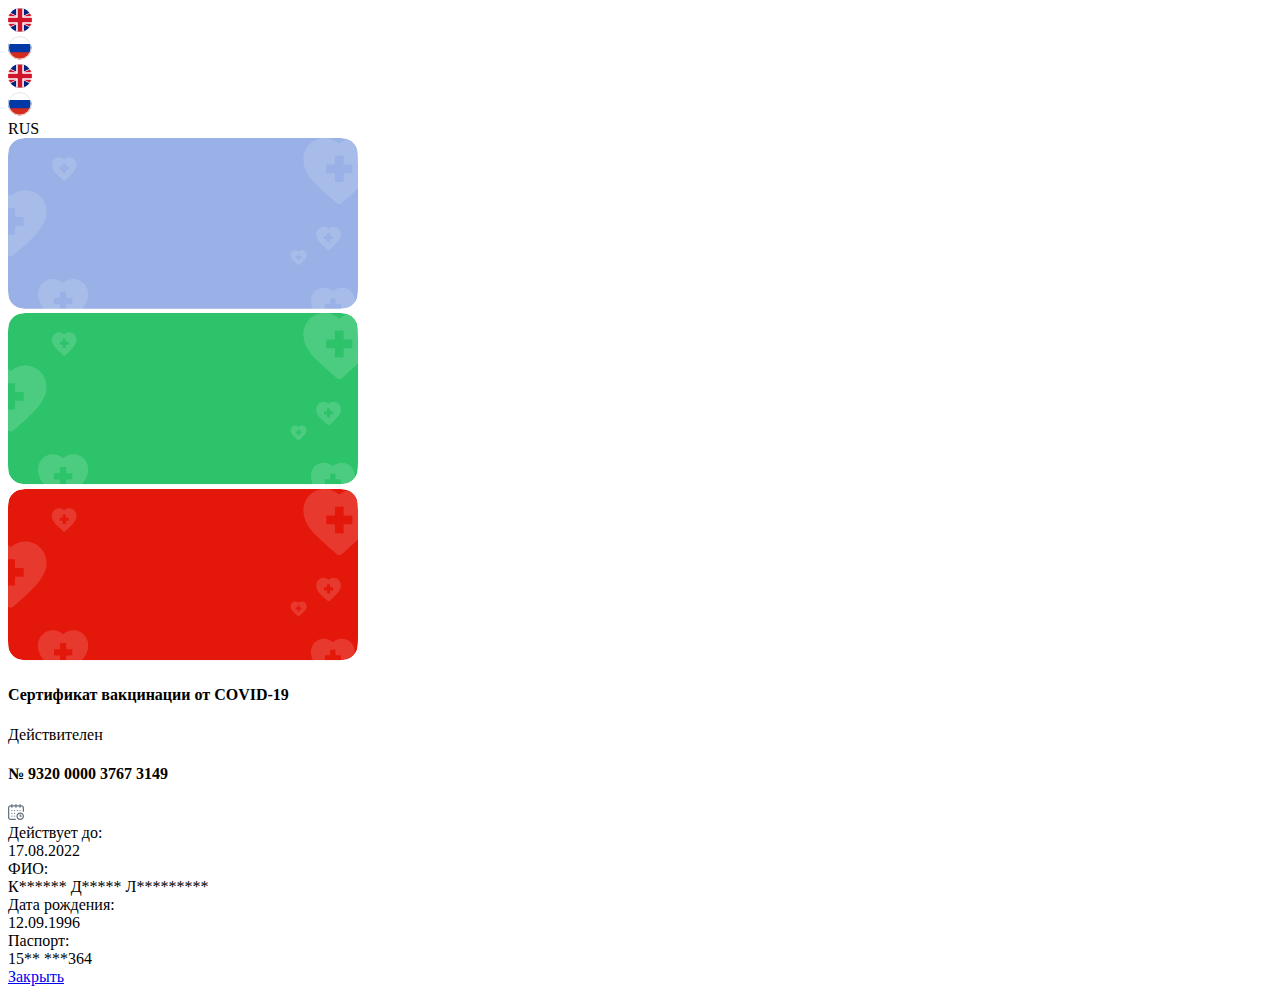
==== cert/index.html @ bf3edcb8 "Fix Playlist page" ====
<!DOCTYPE html>
<html lang="ru">
<head>
    <link href="https://gu-st.ru/st/img/favicon.ico" rel="shortcut icon">
    <link href="https://gu-st.ru/htdocs/img/icon/iphone/ico120.png?fh=45fd24f8b8236cd7dc4febdb102f0863"
          rel="apple-touch-icon">
    <link href="https://gu-st.ru/htdocs/img/icon/iphone/ico76.png?fh=5eecaf9aaa4d363c66b5eb0a78441e1b"
          rel="apple-touch-icon"
          sizes="76x76">
    <link href="https://gu-st.ru/htdocs/img/icon/iphone/ico120.png?fh=45fd24f8b8236cd7dc4febdb102f0863"
          rel="apple-touch-icon"
          sizes="120x120">
    <link href="https://gu-st.ru/htdocs/img/icon/iphone/ico152.png?fh=2da67c8cb6b40fa1506da07cee067cc9"
          rel="apple-touch-icon"
          sizes="152x152">
    <meta charset="utf-8">
    <meta content="IE=edge;chrome=1" http-equiv="X-UA-Compatible">
    <meta content="width=device-width, height=device-height, initial-scale=1, maximum-scale=1.0, user-scalable=no"
          name="viewport">
    <title>Портал государственных услуг Российской Федерации</title>

    <meta content="Портал государственных услуг Российской Федерации" name="description">
    <meta content="SKYPE_TOOLBAR_PARSER_COMPATIBLE" name="SKYPE_TOOLBAR">
    <meta content="Госуслуги" name="apple-mobile-web-app-title">

    <link rel="stylesheet" type="text/css" href="https://gu-st.ru/covid-web-st/static-pages-assets/covid-cert/main.css">
</head>
<body class="web-view-mode">
<div class="vaccine-result">
    <div class="flex-container ml-6 mr-6 justify-between align-items-center mt-52 mb-32">
        <div class="ml-24">
            <a href="/src" class="logo"></a>
        </div>
        <div class="translate-button flex-container mt-6 mr-24 align-items-center">
            <div class="mr-8">
                <div class="lang-image">
                    <div class="lang-en">
                        <svg width="24" height="24" viewBox="0 0 24 24" fill="none" xmlns="http://www.w3.org/2000/svg">
                            <mask id="mask20" mask-type="alpha" maskUnits="userSpaceOnUse" x="0" y="0" width="24" height="24">
                                <circle cx="12" cy="12" r="11.6667" fill="#C4C4C4" stroke="#E1E1E1" stroke-width="0.666667"/>
                            </mask>
                            <g mask="url(#mask20)">
                                <path d="M0 -0.0185547H36V11.9994H0V-0.0185547Z" fill="#FAFCFF"/>
                                <path d="M0 12H36V24.0179H0V12Z" fill="#D52B1E"/>
                                <path d="M0 8.09485H36V16.207H0V8.09485Z" fill="#0039A6"/>
                                <path d="M-11.04 0.47998V23.52H35.04V0.47998H-11.04Z" fill="#00247D"/>
                                <path d="M-11.04 0.47998L35.04 23.52L-11.04 0.47998ZM35.04 0.47998L-11.04 23.52L35.04 0.47998Z"
                                      fill="black"/>
                                <path d="M35.04 0.47998L-11.04 23.52M-11.04 0.47998L35.04 23.52L-11.04 0.47998Z" stroke="white"
                                      stroke-width="4.608"/>
                                <path d="M-11.04 0.47998L35.04 23.52L-11.04 0.47998ZM35.04 0.47998L-11.04 23.52L35.04 0.47998Z"
                                      fill="black"/>
                                <path d="M35.04 0.47998L-11.04 23.52M-11.04 0.47998L35.04 23.52L-11.04 0.47998Z" stroke="#CF142B"
                                      stroke-width="3.072"/>
                                <path d="M12 0.47998V23.52V0.47998ZM-11.04 12H35.04H-11.04Z" fill="black"/>
                                <path d="M-11.04 12H35.04M12 0.47998V23.52V0.47998Z" stroke="white" stroke-width="7.68"/>
                                <path d="M12 0.47998V23.52V0.47998ZM-11.04 12H35.04H-11.04Z" fill="black"/>
                                <path d="M-11.04 12H35.04M12 0.47998V23.52V0.47998Z" stroke="#CF142B" stroke-width="4.608"/>
                            </g>
                        </svg>
                    </div>
                    <div class="lang-ru">
                        <svg width="24" height="24" viewBox="0 0 24 24" fill="none" xmlns="http://www.w3.org/2000/svg">
                            <mask id="mask0" mask-type="alpha" maskUnits="userSpaceOnUse" x="0" y="0" width="24" height="24">
                                <circle cx="11.7499" cy="11.7499" r="11.4236" fill="#C4C4C4" stroke="#E1E1E1" stroke-width="0.652774"/>
                            </mask>
                            <g mask="url(#mask0)">
                                <path d="M0 -0.0184326H37.5V11.9995H0V-0.0184326Z" fill="white"/>
                                <path d="M0 12H37.5V24.0179H0V12Z" fill="#D52B1E"/>
                                <path d="M0 8.09485H37.5V16.207H0V8.09485Z" fill="#0039A6"/>
                                <circle cx="11.7499" cy="11.7499" r="11.2799" stroke="#E1E1E1" stroke-width="0.939995"/>
                            </g>
                        </svg>
                    </div>
                </div>
            </div>
            <div class="mr-8">
                <div class="lang-image ru">
                    <div class="lang-en">
                        <svg width="24" height="24" viewBox="0 0 24 24" fill="none" xmlns="http://www.w3.org/2000/svg">
                            <mask id="mask20" mask-type="alpha" maskUnits="userSpaceOnUse" x="0" y="0" width="24" height="24">
                                <circle cx="12" cy="12" r="11.6667" fill="#C4C4C4" stroke="#E1E1E1" stroke-width="0.666667"></circle>
                            </mask>
                            <g mask="url(#mask20)">
                                <path d="M0 -0.0185547H36V11.9994H0V-0.0185547Z" fill="#FAFCFF"></path>
                                <path d="M0 12H36V24.0179H0V12Z" fill="#D52B1E"></path>
                                <path d="M0 8.09485H36V16.207H0V8.09485Z" fill="#0039A6"></path>
                                <path d="M-11.04 0.47998V23.52H35.04V0.47998H-11.04Z" fill="#00247D"></path>
                                <path d="M-11.04 0.47998L35.04 23.52L-11.04 0.47998ZM35.04 0.47998L-11.04 23.52L35.04 0.47998Z" fill="black"></path>
                                <path d="M35.04 0.47998L-11.04 23.52M-11.04 0.47998L35.04 23.52L-11.04 0.47998Z" stroke="white" stroke-width="4.608"></path>
                                <path d="M-11.04 0.47998L35.04 23.52L-11.04 0.47998ZM35.04 0.47998L-11.04 23.52L35.04 0.47998Z" fill="black"></path>
                                <path d="M35.04 0.47998L-11.04 23.52M-11.04 0.47998L35.04 23.52L-11.04 0.47998Z" stroke="#CF142B" stroke-width="3.072"></path>
                                <path d="M12 0.47998V23.52V0.47998ZM-11.04 12H35.04H-11.04Z" fill="black"></path>
                                <path d="M-11.04 12H35.04M12 0.47998V23.52V0.47998Z" stroke="white" stroke-width="7.68"></path>
                                <path d="M12 0.47998V23.52V0.47998ZM-11.04 12H35.04H-11.04Z" fill="black"></path>
                                <path d="M-11.04 12H35.04M12 0.47998V23.52V0.47998Z" stroke="#CF142B" stroke-width="4.608"></path>
                            </g>
                        </svg>
                    </div>
                    <div class="lang-ru">
                        <svg width="24" height="24" viewBox="0 0 24 24" fill="none" xmlns="http://www.w3.org/2000/svg">
                            <mask id="mask0" mask-type="alpha" maskUnits="userSpaceOnUse" x="0" y="0" width="24" height="24">
                                <circle cx="11.7499" cy="11.7499" r="11.4236" fill="#C4C4C4" stroke="#E1E1E1" stroke-width="0.652774"></circle>
                            </mask>
                            <g mask="url(#mask0)">
                                <path d="M0 -0.0184326H37.5V11.9995H0V-0.0184326Z" fill="white"></path>
                                <path d="M0 12H37.5V24.0179H0V12Z" fill="#D52B1E"></path>
                                <path d="M0 8.09485H37.5V16.207H0V8.09485Z" fill="#0039A6"></path>
                                <circle cx="11.7499" cy="11.7499" r="11.2799" stroke="#E1E1E1" stroke-width="0.939995"></circle>
                            </g>
                        </svg>
                    </div>
                </div>
            </div>
            <div class="lang">RUS</div>
        </div>
    </div>
    <div>
        <div class="status-container mt-28">
            <div class="complete-image status-container-image">
                <svg width="350" height="171" viewBox="0 0 350 171" fill="none" xmlns="http://www.w3.org/2000/svg">
                    <mask id="mask1" mask-type="alpha" maskUnits="userSpaceOnUse" x="0" y="0" width="350" height="171">
                        <path
                                d="M0 25.6C0 16.6392 0 12.1587 1.7439 8.73615C3.27787 5.72556 5.72556 3.27787 8.73615 1.7439C12.1587 0 16.6392 0 25.6 0H324.4C333.361 0 337.841 0 341.264 1.7439C344.274 3.27787 346.722 5.72556 348.256 8.73615C350 12.1587 350 16.6392 350 25.6V145.4C350 154.361 350 158.841 348.256 162.264C346.722 165.274 344.274 167.722 341.264 169.256C337.841 171 333.361 171 324.4 171H25.6C16.6392 171 12.1587 171 8.73615 169.256C5.72556 167.722 3.27787 165.274 1.7439 162.264C0 158.841 0 154.361 0 145.4V25.6Z"
                                fill="#EE3F58"/>
                    </mask>
                    <g mask="url(#mask1)">
                        <path
                                d="M0 25.6C0 16.6392 0 12.1587 1.7439 8.73615C3.27787 5.72556 5.72556 3.27787 8.73615 1.7439C12.1587 0 16.6392 0 25.6 0H324.4C333.361 0 337.841 0 341.264 1.7439C344.274 3.27787 346.722 5.72556 348.256 8.73615C350 12.1587 350 16.6392 350 25.6V145.147C350 154.107 350 158.588 348.256 162.01C346.722 165.021 344.274 167.469 341.264 169.003C337.841 170.747 333.361 170.747 324.4 170.747H25.6C16.6392 170.747 12.1587 170.747 8.73615 169.003C5.72556 167.469 3.27787 165.021 1.7439 162.01C0 158.588 0 154.107 0 145.147V25.6Z"
                                fill="#99B1E6"/>
                        <path opacity="0.15"
                              d="M320.54 57.929C321.834 59.071 323.169 60.2493 324.542 61.4709C324.551 61.4792 324.561 61.4877 324.571 61.496L329.139 65.4648C329.751 65.9967 330.511 66.2625 331.27 66.2625C332.03 66.2625 332.79 65.9965 333.402 65.4648L337.97 61.496C337.979 61.4877 337.988 61.4794 337.998 61.4711C347.041 53.4273 353.822 47.2691 358.727 41.2632C364.457 34.2485 367.126 27.9061 367.126 21.3034C367.126 9.35743 357.822 3.8301e-09 345.944 3.8301e-09C340.606 3.8301e-09 335.331 2.02167 331.27 5.52614C327.208 2.02145 321.934 3.8301e-09 316.595 3.8301e-09C304.717 -0.000218602 295.413 9.35743 295.413 21.3031C295.413 35.7432 305.409 44.5691 320.54 57.929ZM318.228 26.5733H326.922V17.8288H335.616V26.5733H344.311V35.3175H335.616V44.0615H326.922V35.3175H318.228V26.5733Z"
                              fill="white"/>
                        <path opacity="0.15"
                              d="M-8.05327 110.297C-6.75999 111.439 -5.42498 112.617 -4.05171 113.839C-4.04237 113.847 -4.0328 113.856 -4.02324 113.864L0.545177 117.833C1.15726 118.365 1.91692 118.631 2.67659 118.631C3.43625 118.631 4.19613 118.365 4.80821 117.833L9.37576 113.864C9.38532 113.856 9.39467 113.848 9.40402 113.839C18.4476 105.795 25.2281 99.6373 30.1336 93.6313C35.8632 86.6167 38.5319 80.2743 38.5319 73.6715C38.5319 61.7256 29.2279 52.3682 17.3506 52.3682C12.0123 52.3682 6.73769 54.3898 2.67659 57.8943C-1.38561 54.3896 -6.66022 52.3682 -11.9987 52.3682C-23.8765 52.3679 -33.1807 61.7256 -33.1807 73.6713C-33.1807 88.1113 -23.1844 96.9373 -8.05327 110.297ZM-10.366 78.9415H-1.67187V70.197H7.02265V78.9415H15.7169V87.6857H7.02265V96.4297H-1.67187V87.6857H-10.366V78.9415Z"
                              fill="white"/>
                        <path opacity="0.15"
                              d="M47.5964 182.186C48.5036 182.997 49.4401 183.833 50.4035 184.7C50.41 184.706 50.4167 184.712 50.4234 184.718L53.6282 187.534C54.0575 187.912 54.5904 188.1 55.1233 188.1C55.6562 188.1 56.1893 187.911 56.6186 187.534L59.8227 184.718C59.8294 184.712 59.836 184.706 59.8426 184.7C66.1866 178.991 70.943 174.621 74.3842 170.359C78.4035 165.381 80.2755 160.88 80.2755 156.194C80.2755 147.716 73.7489 141.075 65.417 141.075C61.6723 141.075 57.9722 142.51 55.1233 144.997C52.2737 142.51 48.5736 141.075 44.8287 141.075C36.4966 141.075 29.9697 147.716 29.9697 156.194C29.9697 166.441 36.982 172.705 47.5964 182.186ZM45.9741 159.934H52.0729V153.728H58.1721V159.934H64.271V166.139H58.1721V172.345H52.0729V166.139H45.9741V159.934Z"
                              fill="white"/>
                        <path opacity="0.15"
                              d="M318.282 185.13C319.073 185.83 319.89 186.552 320.73 187.301C320.736 187.306 320.742 187.311 320.748 187.316L323.543 189.749C323.918 190.075 324.383 190.237 324.848 190.237C325.313 190.237 325.778 190.074 326.152 189.749L328.947 187.316C328.953 187.311 328.959 187.306 328.965 187.301C334.499 182.371 338.648 178.596 341.65 174.915C345.156 170.616 346.789 166.729 346.789 162.682C346.789 155.36 341.096 149.625 333.827 149.625C330.561 149.625 327.333 150.864 324.848 153.012C322.362 150.864 319.134 149.625 315.867 149.625C308.599 149.625 302.905 155.36 302.905 162.682C302.905 171.532 309.022 176.942 318.282 185.13ZM316.867 165.912H322.187V160.552H327.507V165.912H332.828V171.271H327.507V176.63H322.187V171.271H316.867V165.912Z"
                              fill="white"/>
                        <path opacity="0.15"
                              d="M316.883 109.262C317.327 109.667 317.785 110.085 318.256 110.518C318.26 110.521 318.263 110.524 318.266 110.527L319.834 111.936C320.044 112.124 320.305 112.219 320.566 112.219C320.827 112.219 321.088 112.124 321.298 111.936L322.866 110.527C322.869 110.524 322.872 110.521 322.875 110.518C325.98 107.664 328.308 105.479 329.992 103.348C331.958 100.859 332.875 98.6082 332.875 96.2653C332.875 92.0264 329.681 88.7061 325.603 88.7061C323.771 88.7061 321.96 89.4234 320.566 90.6669C319.172 89.4233 317.361 88.7061 315.528 88.7061C311.451 88.706 308.257 92.0264 308.257 96.2652C308.257 101.389 311.688 104.521 316.883 109.262ZM316.089 98.1353H319.073V95.0324H322.058V98.1353H325.043V101.238H322.058V104.341H319.073V101.238H316.089V98.1353Z"
                              fill="white"/>
                        <path opacity="0.15"
                              d="M52.5096 39.7928C52.9536 40.198 53.4119 40.6161 53.8833 41.0496C53.8865 41.0525 53.8898 41.0555 53.8931 41.0585L55.4613 42.4668C55.6714 42.6555 55.9322 42.7498 56.193 42.7498C56.4538 42.7498 56.7146 42.6554 56.9247 42.4668L58.4927 41.0585C58.496 41.0555 58.4992 41.0526 58.5024 41.0496C61.6069 38.1954 63.9346 36.0102 65.6185 33.8791C67.5854 31.39 68.5015 29.1395 68.5015 26.7966C68.5015 22.5577 65.3076 19.2373 61.2303 19.2373C59.3978 19.2373 57.5871 19.9547 56.193 21.1982C54.7985 19.9546 52.9878 19.2373 51.1552 19.2373C47.0778 19.2372 43.8838 22.5577 43.8838 26.7965C43.8838 31.9204 47.3153 35.0522 52.5096 39.7928ZM51.7157 28.6665H54.7002V25.5637H57.6849V28.6665H60.6695V31.7693H57.6849V34.872H54.7002V31.7693H51.7157V28.6665Z"
                              fill="white"/>
                        <path opacity="0.15"
                              d="M288.194 125.299C288.483 125.557 288.782 125.823 289.09 126.099C289.092 126.101 289.094 126.103 289.096 126.105L290.119 127.001C290.256 127.121 290.426 127.181 290.596 127.181C290.766 127.181 290.936 127.121 291.073 127.001L292.096 126.105C292.098 126.103 292.1 126.101 292.102 126.099C294.127 124.283 295.645 122.892 296.743 121.536C298.026 119.952 298.623 118.52 298.623 117.029C298.623 114.332 296.54 112.219 293.881 112.219C292.686 112.219 291.505 112.675 290.596 113.467C289.687 112.675 288.506 112.219 287.311 112.219C284.651 112.219 282.568 114.332 282.568 117.029C282.568 120.29 284.806 122.283 288.194 125.299ZM287.676 118.219H289.623V116.245H291.569V118.219H293.516V120.194H291.569V122.168H289.623V120.194H287.676V118.219Z"
                              fill="white"/>
                    </g>
                </svg>

            </div>
            <div class="normal-image status-container-image">
                <svg width="350" height="172" viewBox="0 0 350 172" fill="none" xmlns="http://www.w3.org/2000/svg">
                    <mask id="mask2" mask-type="alpha" maskUnits="userSpaceOnUse" x="0" y="0" width="350" height="172">
                        <path
                                d="M0 25.6C0 16.6392 0 12.1587 1.7439 8.73615C3.27787 5.72556 5.72556 3.27787 8.73615 1.7439C12.1587 0 16.6392 0 25.6 0H324.4C333.361 0 337.841 0 341.264 1.7439C344.274 3.27787 346.722 5.72556 348.256 8.73615C350 12.1587 350 16.6392 350 25.6V145.654C350 154.615 350 159.095 348.256 162.518C346.722 165.528 344.274 167.976 341.264 169.51C337.841 171.254 333.361 171.254 324.4 171.254H25.6C16.6392 171.254 12.1587 171.254 8.73615 169.51C5.72556 167.976 3.27787 165.528 1.7439 162.518C0 159.095 0 154.615 0 145.654V25.6Z"
                                fill="#EE3F58"/>
                    </mask>
                    <g mask="url(#mask2)">
                        <path
                                d="M0 25.6C0 16.6392 0 12.1587 1.7439 8.73615C3.27787 5.72556 5.72556 3.27787 8.73615 1.7439C12.1587 0 16.6392 0 25.6 0H324.4C333.361 0 337.841 0 341.264 1.7439C344.274 3.27787 346.722 5.72556 348.256 8.73615C350 12.1587 350 16.6392 350 25.6V145.654C350 154.615 350 159.095 348.256 162.518C346.722 165.528 344.274 167.976 341.264 169.51C337.841 171.254 333.361 171.254 324.4 171.254H25.6C16.6392 171.254 12.1587 171.254 8.73615 169.51C5.72556 167.976 3.27787 165.528 1.7439 162.518C0 159.095 0 154.615 0 145.654V25.6Z"
                                fill="#2DC36A"/>
                        <path opacity="0.15"
                              d="M320.54 58.015C321.834 59.1587 323.169 60.3387 324.542 61.5621C324.551 61.5704 324.561 61.579 324.571 61.5873L329.139 65.562C329.751 66.0946 330.511 66.3609 331.27 66.3609C332.03 66.3609 332.79 66.0944 333.402 65.562L337.97 61.5873C337.979 61.579 337.988 61.5707 337.998 61.5623C347.041 53.5066 353.822 47.3393 358.727 41.3244C364.457 34.2994 367.126 27.9476 367.126 21.335C367.126 9.37132 357.822 3.83578e-09 345.944 3.83578e-09C340.606 3.83578e-09 335.331 2.02467 331.27 5.53434C327.208 2.02445 321.934 3.83578e-09 316.595 3.83578e-09C304.717 -0.000218927 295.413 9.37132 295.413 21.3348C295.413 35.7962 305.409 44.6353 320.54 58.015ZM318.228 26.6127H326.922V17.8553H335.616V26.6127H344.311V35.37H335.616V44.1269H326.922V35.37H318.228V26.6127Z"
                              fill="white"/>
                        <path opacity="0.15"
                              d="M-8.05327 110.462C-6.75999 111.605 -5.42498 112.785 -4.05171 114.009C-4.04237 114.017 -4.0328 114.026 -4.02324 114.034L0.545177 118.009C1.15726 118.541 1.91692 118.807 2.67659 118.807C3.43625 118.807 4.19613 118.541 4.80821 118.009L9.37576 114.034C9.38532 114.026 9.39467 114.017 9.40402 114.009C18.4476 105.953 25.2281 99.7858 30.1336 93.771C35.8632 86.7459 38.5319 80.3941 38.5319 73.7815C38.5319 61.8178 29.2279 52.4465 17.3506 52.4465C12.0123 52.4465 6.73769 54.4712 2.67659 57.9809C-1.38561 54.471 -6.66022 52.4465 -11.9987 52.4465C-23.8765 52.4463 -33.1807 61.8178 -33.1807 73.7813C-33.1807 88.2427 -23.1844 97.0818 -8.05327 110.462ZM-10.366 79.0593H-1.67187V70.3018H7.02265V79.0593H15.7169V87.8165H7.02265V96.5735H-1.67187V87.8165H-10.366V79.0593Z"
                              fill="white"/>
                        <path opacity="0.15"
                              d="M47.5959 182.456C48.5031 183.268 49.4396 184.105 50.403 184.974C50.4095 184.98 50.4162 184.986 50.423 184.992L53.6277 187.812C54.057 188.19 54.5899 188.379 55.1228 188.379C55.6557 188.379 56.1888 188.19 56.6181 187.812L59.8223 184.992C59.829 184.986 59.8355 184.98 59.8421 184.974C66.1861 179.257 70.9425 174.88 74.3837 170.611C78.403 165.626 80.275 161.118 80.275 156.425C80.275 147.935 73.7484 141.284 65.4165 141.284C61.6718 141.284 57.9717 142.721 55.1228 145.212C52.2732 142.721 48.5731 141.284 44.8282 141.284C36.4961 141.284 29.9692 147.935 29.9692 156.425C29.9692 166.688 36.9815 172.961 47.5959 182.456ZM45.9736 160.171H52.0724V153.956H58.1716V160.171H64.2705V166.386H58.1716V172.6H52.0724V166.386H45.9736V160.171Z"
                              fill="white"/>
                        <path opacity="0.15"
                              d="M318.282 185.405C319.073 186.106 319.89 186.829 320.73 187.579C320.736 187.584 320.742 187.589 320.748 187.594L323.543 190.03C323.918 190.357 324.383 190.52 324.848 190.52C325.313 190.52 325.778 190.357 326.152 190.03L328.947 187.594C328.953 187.589 328.959 187.584 328.965 187.579C334.499 182.641 338.648 178.861 341.65 175.175C345.156 170.869 346.789 166.976 346.789 162.923C346.789 155.591 341.096 149.847 333.827 149.847C330.561 149.847 327.333 151.088 324.848 153.239C322.362 151.088 319.134 149.847 315.867 149.847C308.599 149.847 302.905 155.591 302.905 162.923C302.905 171.787 309.022 177.204 318.282 185.405ZM316.867 166.158H322.187V160.791H327.507V166.158H332.828V171.525H327.507V176.893H322.187V171.525H316.867V166.158Z"
                              fill="white"/>
                        <path opacity="0.15"
                              d="M316.883 109.424C317.327 109.83 317.785 110.248 318.256 110.683C318.26 110.685 318.263 110.688 318.266 110.691L319.834 112.102C320.044 112.291 320.305 112.385 320.566 112.385C320.827 112.385 321.088 112.291 321.298 112.102L322.866 110.691C322.869 110.688 322.872 110.686 322.875 110.683C325.98 107.824 328.308 105.636 329.992 103.501C331.958 101.009 332.875 98.7548 332.875 96.4084C332.875 92.1632 329.681 88.8379 325.603 88.8379C323.771 88.8379 321.96 89.5563 320.566 90.8017C319.172 89.5562 317.361 88.8379 315.528 88.8379C311.451 88.8378 308.257 92.1632 308.257 96.4083C308.257 101.54 311.688 104.676 316.883 109.424ZM316.089 98.2811H319.073V95.1736H322.058V98.2811H325.043V101.389H322.058V104.496H319.073V101.389H316.089V98.2811Z"
                              fill="white"/>
                        <path opacity="0.15"
                              d="M52.5096 39.8521C52.9536 40.2579 53.4119 40.6766 53.8833 41.1107C53.8865 41.1137 53.8898 41.1167 53.8931 41.1197L55.4613 42.53C55.6714 42.7191 55.9322 42.8135 56.193 42.8135C56.4538 42.8135 56.7146 42.719 56.9247 42.53L58.4927 41.1197C58.496 41.1167 58.4992 41.1138 58.5024 41.1108C61.6069 38.2523 63.9346 36.0639 65.6185 33.9296C67.5854 31.4369 68.5015 29.183 68.5015 26.8366C68.5015 22.5914 65.3076 19.2661 61.2303 19.2661C59.3978 19.2661 57.5871 19.9845 56.193 21.2299C54.7985 19.9845 52.9878 19.2661 51.1552 19.2661C47.0778 19.266 43.8838 22.5914 43.8838 26.8365C43.8838 31.968 47.3153 35.1044 52.5096 39.8521ZM51.7157 28.7093H54.7002V25.6019H57.6849V28.7093H60.6695V31.8167H57.6849V34.9241H54.7002V31.8167H51.7157V28.7093Z"
                              fill="white"/>
                        <path opacity="0.15"
                              d="M288.194 125.486C288.484 125.744 288.783 126.01 289.09 126.286C289.092 126.288 289.094 126.29 289.097 126.292L290.119 127.19C290.256 127.31 290.427 127.37 290.597 127.37C290.767 127.37 290.937 127.31 291.074 127.19L292.096 126.292C292.099 126.29 292.101 126.288 292.103 126.287C294.127 124.468 295.645 123.075 296.744 121.717C298.026 120.13 298.624 118.696 298.624 117.203C298.624 114.501 296.541 112.385 293.882 112.385C292.687 112.385 291.506 112.843 290.597 113.635C289.687 112.843 288.506 112.385 287.311 112.385C284.652 112.385 282.569 114.501 282.569 117.203C282.569 120.468 284.807 122.464 288.194 125.486ZM287.677 118.395H289.623V116.417H291.57V118.395H293.516V120.372H291.57V122.35H289.623V120.372H287.677V118.395Z"
                              fill="white"/>
                    </g>
                </svg>
            </div>
            <div class="invalid-image status-container-image">
                <svg width="350" height="172" viewBox="0 0 350 172" fill="none" xmlns="http://www.w3.org/2000/svg">
                    <mask id="mask3" mask-type="alpha" maskUnits="userSpaceOnUse" x="0" y="0" width="350" height="172">
                        <path
                                d="M0 25.6C0 16.6392 0 12.1587 1.7439 8.73615C3.27787 5.72556 5.72556 3.27787 8.73615 1.7439C12.1587 0 16.6392 0 25.6 0H324.4C333.361 0 337.841 0 341.264 1.7439C344.274 3.27787 346.722 5.72556 348.256 8.73615C350 12.1587 350 16.6392 350 25.6V145.654C350 154.615 350 159.095 348.256 162.518C346.722 165.528 344.274 167.976 341.264 169.51C337.841 171.254 333.361 171.254 324.4 171.254H25.6C16.6392 171.254 12.1587 171.254 8.73615 169.51C5.72556 167.976 3.27787 165.528 1.7439 162.518C0 159.095 0 154.615 0 145.654V25.6Z"
                                fill="#EE3F58"/>
                    </mask>
                    <g mask="url(#mask3)">
                        <path
                                d="M0 25.6C0 16.6392 0 12.1587 1.7439 8.73615C3.27787 5.72556 5.72556 3.27787 8.73615 1.7439C12.1587 0 16.6392 0 25.6 0H324.4C333.361 0 337.841 0 341.264 1.7439C344.274 3.27787 346.722 5.72556 348.256 8.73615C350 12.1587 350 16.6392 350 25.6V145.654C350 154.615 350 159.095 348.256 162.518C346.722 165.528 344.274 167.976 341.264 169.51C337.841 171.254 333.361 171.254 324.4 171.254H25.6C16.6392 171.254 12.1587 171.254 8.73615 169.51C5.72556 167.976 3.27787 165.528 1.7439 162.518C0 159.095 0 154.615 0 145.654V25.6Z"
                                fill="#E4170B"/>
                        <path opacity="0.15"
                              d="M320.54 58.015C321.834 59.1587 323.169 60.3387 324.542 61.5621C324.551 61.5704 324.561 61.579 324.57 61.5873L329.139 65.562C329.751 66.0946 330.51 66.3609 331.27 66.3609C332.03 66.3609 332.79 66.0944 333.402 65.562L337.969 61.5873C337.979 61.579 337.988 61.5707 337.998 61.5623C347.041 53.5066 353.822 47.3393 358.727 41.3244C364.457 34.2994 367.125 27.9476 367.125 21.335C367.125 9.37132 357.821 3.83578e-09 345.944 3.83578e-09C340.606 3.83578e-09 335.331 2.02467 331.27 5.53434C327.208 2.02445 321.933 3.83578e-09 316.595 3.83578e-09C304.717 -0.000218927 295.413 9.37132 295.413 21.3348C295.413 35.7962 305.409 44.6353 320.54 58.015ZM318.228 26.6127H326.922V17.8553H335.616V26.6127H344.31V35.37H335.616V44.1269H326.922V35.37H318.228V26.6127Z"
                              fill="white"/>
                        <path opacity="0.15"
                              d="M-8.05302 110.462C-6.75975 111.605 -5.42473 112.785 -4.05147 114.009C-4.04212 114.017 -4.03256 114.026 -4.023 114.034L0.545421 118.009C1.1575 118.541 1.91716 118.807 2.67683 118.807C3.43649 118.807 4.19638 118.541 4.80845 118.009L9.376 114.034C9.38557 114.026 9.39491 114.017 9.40426 114.009C18.4479 105.953 25.2283 99.7858 30.1339 93.771C35.8634 86.7459 38.5321 80.3941 38.5321 73.7815C38.5321 61.8178 29.2281 52.4465 17.3509 52.4465C12.0126 52.4465 6.73794 54.4712 2.67683 57.9809C-1.38537 54.471 -6.65998 52.4465 -11.9985 52.4465C-23.8762 52.4463 -33.1804 61.8178 -33.1804 73.7813C-33.1804 88.2427 -23.1841 97.0818 -8.05302 110.462ZM-10.3657 79.0593H-1.67163V70.3018H7.02289V79.0593H15.7172V87.8165H7.02289V96.5735H-1.67163V87.8165H-10.3657V79.0593Z"
                              fill="white"/>
                        <path opacity="0.15"
                              d="M47.5962 182.456C48.5034 183.268 49.4399 184.105 50.4032 184.974C50.4098 184.98 50.4165 184.986 50.4232 184.992L53.6279 187.812C54.0573 188.19 54.5902 188.379 55.1231 188.379C55.656 188.379 56.189 188.19 56.6184 187.812L59.8225 184.992C59.8292 184.986 59.8358 184.98 59.8423 184.974C66.1863 179.257 70.9428 174.88 74.384 170.611C78.4032 165.626 80.2753 161.118 80.2753 156.425C80.2753 147.935 73.7486 141.284 65.4168 141.284C61.672 141.284 57.9719 142.721 55.1231 145.212C52.2735 142.721 48.5734 141.284 44.8284 141.284C36.4963 141.284 29.9695 147.935 29.9695 156.425C29.9695 166.688 36.9818 172.961 47.5962 182.456ZM45.9738 160.171H52.0727V153.956H58.1718V160.171H64.2708V166.386H58.1718V172.6H52.0727V166.386H45.9738V160.171Z"
                              fill="white"/>
                        <path opacity="0.15"
                              d="M318.282 185.405C319.073 186.106 319.89 186.829 320.73 187.579C320.736 187.584 320.742 187.589 320.748 187.594L323.543 190.03C323.918 190.357 324.383 190.52 324.848 190.52C325.313 190.52 325.778 190.357 326.152 190.03L328.947 187.594C328.953 187.589 328.959 187.584 328.965 187.579C334.499 182.641 338.648 178.861 341.65 175.175C345.156 170.869 346.789 166.976 346.789 162.923C346.789 155.591 341.096 149.847 333.827 149.847C330.561 149.847 327.333 151.088 324.848 153.239C322.362 151.088 319.134 149.847 315.867 149.847C308.599 149.847 302.905 155.591 302.905 162.923C302.905 171.787 309.022 177.204 318.282 185.405ZM316.867 166.158H322.187V160.791H327.507V166.158H332.828V171.525H327.507V176.893H322.187V171.525H316.867V166.158Z"
                              fill="white"/>
                        <path opacity="0.15"
                              d="M316.883 109.424C317.327 109.83 317.785 110.248 318.256 110.683C318.26 110.685 318.263 110.688 318.266 110.691L319.834 112.102C320.044 112.291 320.305 112.385 320.566 112.385C320.827 112.385 321.088 112.291 321.298 112.102L322.866 110.691C322.869 110.688 322.872 110.686 322.875 110.683C325.98 107.824 328.308 105.636 329.992 103.501C331.958 101.009 332.875 98.7548 332.875 96.4084C332.875 92.1632 329.681 88.8379 325.603 88.8379C323.771 88.8379 321.96 89.5563 320.566 90.8017C319.172 89.5562 317.361 88.8379 315.528 88.8379C311.451 88.8378 308.257 92.1632 308.257 96.4083C308.257 101.54 311.688 104.676 316.883 109.424ZM316.089 98.2811H319.073V95.1736H322.058V98.2811H325.043V101.389H322.058V104.496H319.073V101.389H316.089V98.2811Z"
                              fill="white"/>
                        <path opacity="0.15"
                              d="M52.5096 39.8521C52.9536 40.2579 53.4119 40.6766 53.8833 41.1107C53.8865 41.1137 53.8898 41.1167 53.8931 41.1197L55.4613 42.53C55.6714 42.7191 55.9322 42.8135 56.193 42.8135C56.4538 42.8135 56.7146 42.719 56.9247 42.53L58.4927 41.1197C58.496 41.1167 58.4992 41.1138 58.5024 41.1108C61.6069 38.2523 63.9346 36.0639 65.6185 33.9296C67.5854 31.4369 68.5015 29.183 68.5015 26.8366C68.5015 22.5914 65.3076 19.2661 61.2303 19.2661C59.3978 19.2661 57.5871 19.9845 56.193 21.2299C54.7985 19.9845 52.9878 19.2661 51.1552 19.2661C47.0778 19.266 43.8838 22.5914 43.8838 26.8365C43.8838 31.968 47.3153 35.1044 52.5096 39.8521ZM51.7157 28.7093H54.7002V25.6019H57.6849V28.7093H60.6695V31.8167H57.6849V34.9241H54.7002V31.8167H51.7157V28.7093Z"
                              fill="white"/>
                        <path opacity="0.15"
                              d="M288.194 125.486C288.484 125.744 288.783 126.01 289.09 126.287C289.092 126.288 289.094 126.29 289.097 126.292L290.119 127.19C290.256 127.31 290.427 127.37 290.597 127.37C290.767 127.37 290.937 127.31 291.074 127.19L292.096 126.292C292.099 126.29 292.101 126.288 292.103 126.287C294.127 124.468 295.645 123.075 296.744 121.717C298.026 120.13 298.624 118.696 298.624 117.203C298.624 114.501 296.541 112.385 293.882 112.385C292.687 112.385 291.506 112.843 290.597 113.635C289.687 112.843 288.506 112.385 287.311 112.385C284.652 112.385 282.569 114.501 282.569 117.203C282.569 120.468 284.807 122.464 288.194 125.486ZM287.677 118.395H289.623V116.417H291.57V118.395H293.516V120.372H291.57V122.35H289.623V120.372H287.677V118.395Z"
                              fill="white"/>
                    </g>
                </svg>
            </div>
            <div class="status-container-inner">
                <h4 class="title-h4 white status-title main-title">Сертификат вакцинации от COVID-19</h4>
                <div class="status mt-12 text-plain small-text bold">
                    <span class="status-value cert-name">Действителен</span>
                </div>
                <h4 class="title-h4 white status-title mt-12"><span class="num-symbol">№</span> <span class="unrz">
                    9320 0000 3767 3149
                </span></h4>
            </div>
        </div>

        <div class="qr-container hide"></div>

        <div class="qr-number hide"></div>

        <div class="additional-info mt-20"></div>

        <div class="person-data person-data-dates mt-12">
            <div class="mb-4 person-data-wrap align-items-center">
                <div class="person-date mr-12">
                    <svg width="16" height="16" viewBox="0 0 16 16" fill="none" xmlns="http://www.w3.org/2000/svg">
                        <path d="M12.0625 7.1875C12.4077 7.1875 12.6875 6.90768 12.6875 6.5625C12.6875 6.21732 12.4077 5.9375 12.0625 5.9375C11.7173 5.9375 11.4375 6.21732 11.4375 6.5625C11.4375 6.90768 11.7173 7.1875 12.0625 7.1875Z" fill="#66727F"></path>
                        <path d="M13.5 1.25H12.6875V0.625C12.6875 0.279813 12.4077 0 12.0625 0C11.7173 0 11.4375 0.279813 11.4375 0.625V1.25H8.59375V0.625C8.59375 0.279813 8.31394 0 7.96875 0C7.62356 0 7.34375 0.279813 7.34375 0.625V1.25H4.53125V0.625C4.53125 0.279813 4.25144 0 3.90625 0C3.56106 0 3.28125 0.279813 3.28125 0.625V1.25H2.5C1.1215 1.25 0 2.3715 0 3.75V13.5C0 14.8785 1.1215 16 2.5 16H7.28125C7.62644 16 7.90625 15.7202 7.90625 15.375C7.90625 15.0298 7.62644 14.75 7.28125 14.75H2.5C1.81075 14.75 1.25 14.1892 1.25 13.5V3.75C1.25 3.06075 1.81075 2.5 2.5 2.5H3.28125V3.125C3.28125 3.47019 3.56106 3.75 3.90625 3.75C4.25144 3.75 4.53125 3.47019 4.53125 3.125V2.5H7.34375V3.125C7.34375 3.47019 7.62356 3.75 7.96875 3.75C8.31394 3.75 8.59375 3.47019 8.59375 3.125V2.5H11.4375V3.125C11.4375 3.47019 11.7173 3.75 12.0625 3.75C12.4077 3.75 12.6875 3.47019 12.6875 3.125V2.5H13.5C14.1892 2.5 14.75 3.06075 14.75 3.75V7.3125C14.75 7.65769 15.0298 7.9375 15.375 7.9375C15.7202 7.9375 16 7.65769 16 7.3125V3.75C16 2.3715 14.8785 1.25 13.5 1.25Z" fill="#66727F"></path>
                        <path d="M12.2188 8.4375C10.1337 8.4375 8.4375 10.1337 8.4375 12.2188C8.4375 14.3038 10.1337 16 12.2188 16C14.3038 16 16 14.3038 16 12.2188C16 10.1337 14.3038 8.4375 12.2188 8.4375ZM12.2188 14.75C10.823 14.75 9.6875 13.6145 9.6875 12.2188C9.6875 10.823 10.823 9.6875 12.2188 9.6875C13.6145 9.6875 14.75 10.823 14.75 12.2188C14.75 13.6145 13.6145 14.75 12.2188 14.75Z" fill="#66727F"></path>
                        <path d="M13.125 11.5938H12.8438V10.9375C12.8438 10.5923 12.5639 10.3125 12.2188 10.3125C11.8736 10.3125 11.5938 10.5923 11.5938 10.9375V12.2188C11.5938 12.5639 11.8736 12.8438 12.2188 12.8438H13.125C13.4702 12.8438 13.75 12.5639 13.75 12.2188C13.75 11.8736 13.4702 11.5938 13.125 11.5938Z" fill="#66727F"></path>
                        <path d="M9.34375 7.1875C9.68893 7.1875 9.96875 6.90768 9.96875 6.5625C9.96875 6.21732 9.68893 5.9375 9.34375 5.9375C8.99857 5.9375 8.71875 6.21732 8.71875 6.5625C8.71875 6.90768 8.99857 7.1875 9.34375 7.1875Z" fill="#66727F"></path>
                        <path d="M6.625 9.90625C6.97018 9.90625 7.25 9.62643 7.25 9.28125C7.25 8.93607 6.97018 8.65625 6.625 8.65625C6.27982 8.65625 6 8.93607 6 9.28125C6 9.62643 6.27982 9.90625 6.625 9.90625Z" fill="#66727F"></path>
                        <path d="M3.90625 7.1875C4.25143 7.1875 4.53125 6.90768 4.53125 6.5625C4.53125 6.21732 4.25143 5.9375 3.90625 5.9375C3.56107 5.9375 3.28125 6.21732 3.28125 6.5625C3.28125 6.90768 3.56107 7.1875 3.90625 7.1875Z" fill="#66727F"></path>
                        <path d="M3.90625 9.90625C4.25143 9.90625 4.53125 9.62643 4.53125 9.28125C4.53125 8.93607 4.25143 8.65625 3.90625 8.65625C3.56107 8.65625 3.28125 8.93607 3.28125 9.28125C3.28125 9.62643 3.56107 9.90625 3.90625 9.90625Z" fill="#66727F"></path>
                        <path d="M3.90625 12.625C4.25143 12.625 4.53125 12.3452 4.53125 12C4.53125 11.6548 4.25143 11.375 3.90625 11.375C3.56107 11.375 3.28125 11.6548 3.28125 12C3.28125 12.3452 3.56107 12.625 3.90625 12.625Z" fill="#66727F"></path>
                        <path d="M6.625 12.625C6.97018 12.625 7.25 12.3452 7.25 12C7.25 11.6548 6.97018 11.375 6.625 11.375C6.27982 11.375 6 11.6548 6 12C6 12.3452 6.27982 12.625 6.625 12.625Z" fill="#66727F"></path>
                        <path d="M6.625 7.1875C6.97018 7.1875 7.25 6.90768 7.25 6.5625C7.25 6.21732 6.97018 5.9375 6.625 5.9375C6.27982 5.9375 6 6.21732 6 6.5625C6 6.90768 6.27982 7.1875 6.625 7.1875Z" fill="#66727F"></path>
                    </svg>
                </div>
                <div class="small-text gray mr-4">Действует до: </div>
                <div class="small-text gray">17.08.2022</div>
            </div>
        </div>

        <div class="person-data person-data-attrs mt-24">
            <div class="mb-4 person-data-wrap attr-wrap">
                <div class="small-text mb-4 mr-4 attr-title hide">ФИО: </div>
                <div class="attrValue title-h6 bold text-center">К****** Д***** Л*********</div>
            </div>
            <div class="mb-4 person-data-wrap attr-wrap">
                <div class="small-text mb-4 mr-4 attr-title">Дата рождения: </div>
                <div class="attrValue small-text gray">12.09.1996</div>
            </div>
            <div class="mb-4 person-data-wrap attr-wrap">
                <div class="small-text mb-4 mr-4 attr-title">Паспорт: </div>
                <div class="attrValue small-text gray">15** ***364</div>
            </div>
        </div>

        <div class="mt-24">
            <a href="/src" class="button close">Закрыть</a>
            <a download rel="noopener" target="_blank" class="button download hide"></a>
        </div>

    </div>
</div>
</body>
</html>
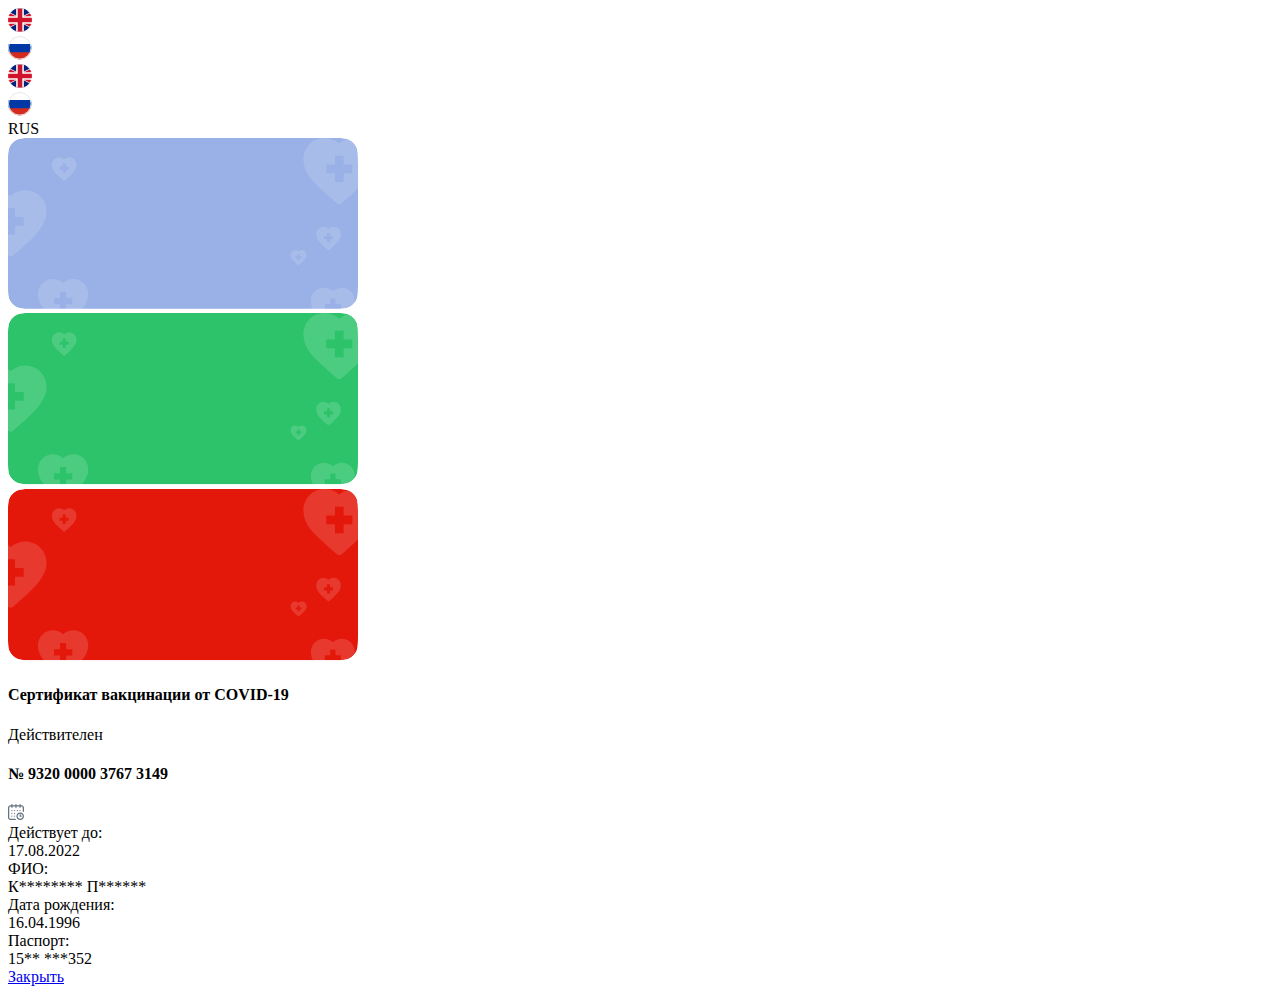
==== commit 58279c43: "Fake cert" ====
--- a/cert/index.html
+++ b/cert/index.html
@@ -265,15 +265,15 @@
         <div class="person-data person-data-attrs mt-24">
             <div class="mb-4 person-data-wrap attr-wrap">
                 <div class="small-text mb-4 mr-4 attr-title hide">ФИО: </div>
-                <div class="attrValue title-h6 bold text-center">К****** Д***** Л*********</div>
+                <div class="attrValue title-h6 bold text-center">К******** П******</div>
             </div>
             <div class="mb-4 person-data-wrap attr-wrap">
                 <div class="small-text mb-4 mr-4 attr-title">Дата рождения: </div>
-                <div class="attrValue small-text gray">12.09.1996</div>
+                <div class="attrValue small-text gray">16.04.1996</div>
             </div>
             <div class="mb-4 person-data-wrap attr-wrap">
                 <div class="small-text mb-4 mr-4 attr-title">Паспорт: </div>
-                <div class="attrValue small-text gray">15** ***364</div>
+                <div class="attrValue small-text gray">15** ***352</div>
             </div>
         </div>
 
